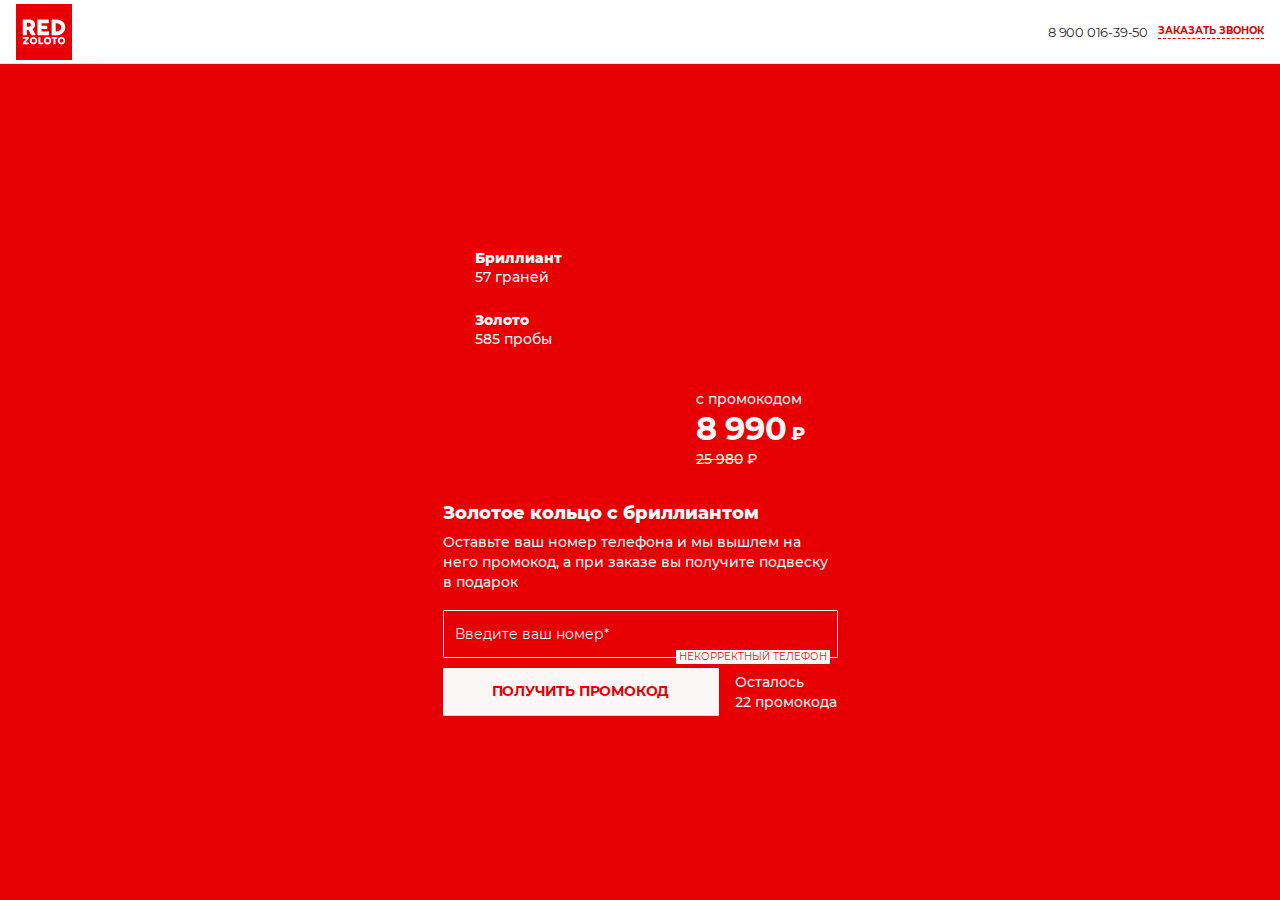
==== index.html @ a514e159 "project init" ====
<!DOCTYPE html>
<html lang="ru">

<head>
    <meta charset="utf-8">
    <meta name="viewport" content="width=device-width, initial-scale=1">
    <meta name="csrf-token" content="Ora6ft2cL2SmZJywSyczsuvonUngBzGaqV7rtI1G">
    <title>Index</title>

    <link rel="icon" href="images/favic.ico"/>

    <link href="css/reset.css" rel="stylesheet">
    <link href="css/fonts.css" rel="stylesheet">
    <link href="css/styles.css" rel="stylesheet">

</head>

<body>
<div class="wrapper">
    <div class="header">
        <div class="header__left">
            <a href="#" class="main-logo">
                <img src="./images/main-logo.svg" alt="main-logo">
            </a>
        </div>
        <div class="app-call">
            <a href="#" class="app-call__number">
                8 900 016-39-50
            </a>
            <span class="app-call__book js-feedback-toggle">Заказать звонок</span>
        </div>
    </div>
    <div class="content">
        <div class="container">
            <div class="product-block">
                <div class="product-block__text">
                    <h2>Бриллиант</h2>
                    <p>57 граней</p>
                </div>
                <div class="product-block__text">
                    <h2>Золото</h2>
                    <p>585 пробы</p>
                </div>
                <div class="product-block__text">
                    <p> c промокодом</p>
                    <h1>8 990<span>₽</span></h1>
                    <p><span class="p-line-through">25 980</span> ₽</p>
                </div>
            </div>

            <div>
                <h1 class="content__title">Золотое кольцо с бриллиантом</h1>
                <p>
                    Оставьте ваш номер телефона и мы вышлем на него промокод, а при заказе вы получите подвеску в подарок
                </p>
            </div>

            <form class="form js-zayavka">
                <div class="form__input-field">
                    <input type="tel" name="phone" class="input phone-mask"
                           placeholder="Введите ваш номер*">
                    <span class="input-text">Введите ваш номер*</span>
                    <div class="error_wrapper"><span class="error_alert">некорректный телефон</span></div>
                </div>

                <div class="form__bottom">
                    <button class="form__btn">
                        Получить промокод
                    </button>
                    <p>
                        Осталось<br>
                        22 промокода
                    </p>
                </div>
            </form>
        </div>
    </div>
</div>

<div class="modal-view">
    <div class="container">
        <h1>Заказать звонок</h1>

        <div class="modal-view-close js-feedback-toggle">
            <svg xmlns="http://www.w3.org/2000/svg" width="16" height="16" viewBox="0 0 18 18">
                <path fill="none" stroke="#d9d7d7" stroke-linecap="round" stroke-linejoin="round"
                      stroke-miterlimit="20" stroke-width="1.5" d="M1 1l16 16"></path>
                <path fill="none" stroke="#d9d7d7" stroke-linecap="round" stroke-linejoin="round"
                      stroke-miterlimit="20" stroke-width="1.5" d="M17 1L1 17"></path>
            </svg>
        </div>

        <form class="form modal-view__form js-zayavka">
            <div class="form__input-field">
                <input type="tel" name="phone" class="input phone-mask"
                       placeholder="Ваш телефон*">
                <span class="input-text">Ваш телефон*</span>
                <div class="error_wrapper"><span class="error_alert">некорректный телефон</span></div>
            </div>

            <button class="form__btn">
                Отправить заявку
            </button>

            <a href="javascript:void(0)" class="form__btn-close js-feedback-toggle">
                Закрыть
            </a>
        </form>
    </div>
</div>

<script src="js/jquery-3.3.1.min.js"></script>
<script src="js/jquery.mask.min.js"></script>
<script src="js/app.js?v=1.0"></script>
</body>
</html>
---- css/fonts.css ----
@font-face {
    font-family: 'Montserrat';
    font-weight: 400;
    src: url(../fonts/montserrat/Montserrat-Regular.woff) format("woff");
}

@font-face {
    font-family: 'Montserrat';
    font-weight: 500;
    src: url(../fonts/montserrat/Montserrat-Medium.woff) format("woff");
}

@font-face {
    font-family: 'Montserrat';
    font-weight: 600;
    src: url(../fonts/montserrat/Montserrat-SemiBold.woff) format("woff");
}

@font-face {
    font-family: 'Montserrat';
    font-weight: 700;
    src: url(../fonts/montserrat/Montserrat-Bold.woff) format("woff");
}

@font-face {
    font-family: 'Montserrat';
    font-weight: 900;
    src: url(../fonts/montserrat/Montserrat-ExtraBold.woff) format("woff");
}
---- css/styles.css ----
:root {
    --main-color: #e60003;
    --soft-white: #fff;
    --semi-white: #fcf7f7;
}

html, body {
    height: 100%;
}

body {
    font-family: 'Montserrat', sans-serif;
    line-height: 1.5;
}

p {
    font-size: 14px;
    line-height: 20px;
    font-weight: 500;
}

.container {
    min-width: 290px;
    width: 100%;
    max-width: 425px;
    margin: 0 auto;
    padding-left: 15px;
    padding-right: 15px;
}

.wrapper {
    min-height: 100%;
    display: flex;
    flex-direction: column;
    position: relative;
}

.content {
    display: flex;
    align-items: center;
    flex-grow: 1;
    background-color: var(--main-color);
    margin: auto;
    position: relative;
    width: 100%;
    padding-top: 24px;
    padding-bottom: 24px;
    color: var(--semi-white);
}

.content__title {
    color: var(--soft-white);
    font-size: 16px;
    font-weight: 900;
    line-height: 22px;
    margin-bottom: 8px;
}

@media (min-width: 359px) {
    .content h1 {
        font-size: 18px;
    }
}

/* header */
.header {
    flex-shrink: 0;
    display: flex;
    justify-content: space-between;
    align-items: center;
    height: 64px;
    min-width: 319px;
    padding-left: 16px;
    padding-right: 16px;
    border-bottom: 1px solid #e2e8f0;
}

.header__left {
    display: inline-flex;
    align-items: center;
}

/* footer */

.footer {
    flex-shrink: 0;
    color: #d7dbda;
    letter-spacing: -0.1px;
    font-size: 7px;
    line-height: 10px;
    margin: 10px 0;
}

.footer a {
    margin-top: 10px;
    color: inherit;
    text-decoration: underline;
}

.app-call {
    display: flex;
    flex-direction: column;
    justify-content: center;
    font-size: 12px;
}

@media (min-width: 768px) {
    .app-call {
        flex-direction: row;
        align-items: center;
    }
}

.app-call__book {
    color: var(--main-color);
    font-size: 10px;
    line-height: 14px;
    font-weight: 700;
    border-bottom: 1px dashed var(--main-color);
    cursor: pointer;
    text-transform: uppercase;
    position: relative;
}

.app-call__book:hover {
    opacity: .8;
}

.app-call__number {
    font-size: 13px;
    line-height: 16px;
    font-weight: 400;
    letter-spacing: -0.2px;
    color: #2a2928;
    margin-bottom: 2px;
}

@media (min-width: 768px) {
    .app-call__number {
        margin-right: 10px;
        margin-bottom: 0;
    }
}

/* product-block */
.product-block {
    min-height: 273px;
    background: url("../images/Ring_Diamond.png") no-repeat;
    position: relative;
    max-width: 330px;
    margin: 0 auto;
    background-size: 310px;
    background-position-x: 4px;
}

@media (min-width: 359px) {
    .product-block {
        min-height: 253px;
        background-size: 319px;
        background-position-x: 0;
    }
}

.product-block__text .p-line-through {
    text-decoration: line-through;
}

.product-block__text h1 {
    font-size: 32px;
    font-weight: 700;
    letter-spacing: -0.3px;
    line-height: 40px;
}

.product-block__text h1 span {
    font-size: 18px;
    font-weight: 900;
    line-height: 22px;
    margin-left: 5px;
}

.product-block__text h2 {
    font-size: 14px;
    font-weight: 900;
    line-height: 18px;
}

.product-block__text:first-child {
    margin-bottom: 24px;
}

.product-block__text:nth-child(3) {
    position: absolute;
    right: 0;
    bottom: 20px;
}

@media (min-width: 359px) {
    .product-block__text:nth-child(3) {
        bottom: 33px;
    }
}

/* form block */

.form {
    width: 100%;
    margin-top: 18px;
}

.form__bottom {
    display: flex;
    margin-top: 10px;
    align-items: center;
}

.form__bottom .form__btn {
    width: calc(100% - 119px);
    margin-right: 16px;
}

.form__btn {
    height: 48px;
    border: none;
    width: 100%;
    font-size: 12px;
    text-transform: uppercase;
    font-weight: 700;
    letter-spacing: -0.2px;
    background-color: var(--semi-white);
    color: var(--main-color);
    box-shadow: inset 0 -1px 0 rgba(230, 0, 3, 0.16);
    border-radius: 1px;
    position: relative;
    overflow: hidden;
    will-change: background-color, box-shadow;
    transition: background-color 200ms ease-in-out,
                box-shadow 200ms ease-in-out;
}

@media (min-width: 359px) {
    .form__btn {
        font-size: 14px;
    }
}


.form__btn:hover {
    cursor: pointer;
    box-shadow: 0 8px 8px rgba(42, 40, 40, 0.16), 0 0 8px rgba(42, 40, 40, 0.08);
}

.form__btn:hover:after {
    left: 120%;
}

.form__btn:active {
    border: 2px solid var(--main-color);
    outline: 1px solid var(--soft-white) !important;
    box-shadow: none;
}

.form__btn:after {
    background: #fff;
    content: "";
    height: 9.6875rem;
    left: -4.6875rem;
    opacity: 0.7;
    position: absolute;
    top: -50px;
    transform: rotate(
            35deg
    );
    transition: all 0.6s cubic-bezier(0.19, 1, 0.22, 1);
    width: 3.125rem;
    z-index: 1;
    animation-delay: 0.01s;
    animation-timing-function: ease-in-out;
    animation-name: radiance;
    animation-duration: 2s;
    animation-iteration-count: infinite;
}

.form__btn-close {
    display: inline-block;
    color: #736d6d;
    font-size: 16px;
    letter-spacing: -0.3px;
    line-height: 24px;
    text-decoration: underline;
    margin-top: 24px;
    cursor: pointer;
}

.form__input-field {
    position: relative;
}

.input {
    color: #fff;
    width: 100%;
    height: 48px;
    padding-left: 12px;
    padding-right: 12px;
    border-radius: 1px;
    border: 1px solid var(--semi-white);
    font-size: 14px;
    font-weight: 400;
    line-height: 24px;
    background-color: transparent;
}

.input::placeholder {
    opacity: 0;
}

.input:hover {
    border-color: #f2f3f3;
}

.input:disabled {
    border-color: rgba(242, 243, 243, .5);
}

.input:disabled + .input-text {
    color: rgba(242, 243, 243, .5);
}

.input:not(:placeholder-shown), .input:focus {
    padding-top: 14px;
}

.input:not(:placeholder-shown) + .input-text,
.input:focus + .input-text {
    font-size: 12px;
    line-height: 12px;
    top: 6px;
}

.input-text {
    position: absolute;
    top: 12px;
    left: 12px;
    pointer-events: none;
    font-size: 14px;
    line-height: 24px;
    color: var(--semi-white);
    transition: all 200ms ease-in-out;
}

/*
.input-error .input, .input-error .input:hover {
    background-color: var(--soft-white);
}

.input-error .input {
    color: #2a2928;
}

.input-error .input-text {
    color: #dc1414;
}
*/



.modal-view {
    display: none;
    padding: .9rem;
    width: 100%;
    position: fixed;
    top: 0;
    bottom: 0;
    left: 0;
    right: 0;
    background: #fff;
    z-index: 10;
}

.modal-view .container {
    padding: 0;
}

.modal-view.modal-view--open {
    display: flex;
    flex-direction: column;
    justify-content: center;
}

.modal-view .modal-view-form {
    display: flex;
    flex-direction: column;
    align-items: center;
    justify-content: center;
}

.modal-view .modal-view-close {
    position: absolute;
    cursor: pointer;
}

.modal-view h1 {
    color: #282a29;
    font-size: 28px;
    font-weight: 700;
    line-height: 38px;
    letter-spacing: -0.3px;
}

@media (min-width: 359px) {
    .modal-view h1 {
        font-size: 32px;
        line-height: 40px;
    }
}

.modal-view .modal-view-close {
    top: 10px;
    right: 10px;
}

.modal-view__form {
    margin-top: 31px;
}

.modal-view__form .input {
    color: #282a29;
    font-size: 18px;
    border-color: #dbd7d7;
    height: 56px;
}

.modal-view__form .input-text {
    font-size: 18px;
    color: #a7a0a0;
    top: 16px;
}

.modal-view__form .input:not(:placeholder-shown), .modal-view__form .input:focus {
    padding-top: 16px;
}

.modal-view__form .input:not(:placeholder-shown) + .input-text,
.modal-view__form .input:focus + .input-text {
    top: 8px;
}

.modal-view__form .form__btn {
    height: 56px;
    margin-top: 16px;
    background-color: var(--main-color);
    color: #f8f6f6;
    box-shadow: 0 8px 8px rgba(230, 0, 3, 0.16), 0 0 8px rgba(230, 0, 3, 0.08);
}

.modal-view__form .form__btn:after {
    opacity: .2;
}

.modal-view__form .form__btn:active {
    border: 1px solid var(--soft-white);
    outline: 2px solid rgba(230, 0, 3, 0.32) !important;
    box-shadow: none;
}

.modal-view__form .error_alert {
    border: 1px solid red;
    bottom: -.5rem;
}

/* success block */

.success-block {
    margin: 200px auto;
    color: #282a29;
    padding-left: 68px;
}

.success-block p {
    font-size: 12px;
    font-weight: 400;
    letter-spacing: 6px;
    line-height: 16px;
    text-transform: uppercase;
    margin-bottom: 8px;
}

.success-block h1 {
    font-size: 32px;
    font-weight: 700;
    letter-spacing: -0.8px;
    line-height: 40px;
}

/* error block */
.error_wrapper {
    position: relative;
    width: 100%;
    max-width: 25.875rem;
}

.error_alert {
    font-size: 10px;
    text-transform: uppercase;
    color: red;
    position: absolute;
    z-index: 10;
    background-color: #fff;
    right: .5rem;
    bottom: -.4rem;
    padding: 3px;
    line-height: 8px;
    border-radius: 1px;
}

@media (min-width: 768px) {
    .success-block {
        padding-left: 15px;
    }

    .success-block.container {
        max-width: 768px;
    }

    .success-block h1 {
        font-size: 48px;
        font-weight: 700;
        letter-spacing: -0.8px;
        line-height: 56px;
    }
}

@keyframes radiance {
    0% {
        left: -30px;
        margin-left: 0;
    }

    30% {
        left: 110%;
        margin-left: 80px;
    }

    100% {
        left: 110%;
        margin-left: 80px;
    }
}
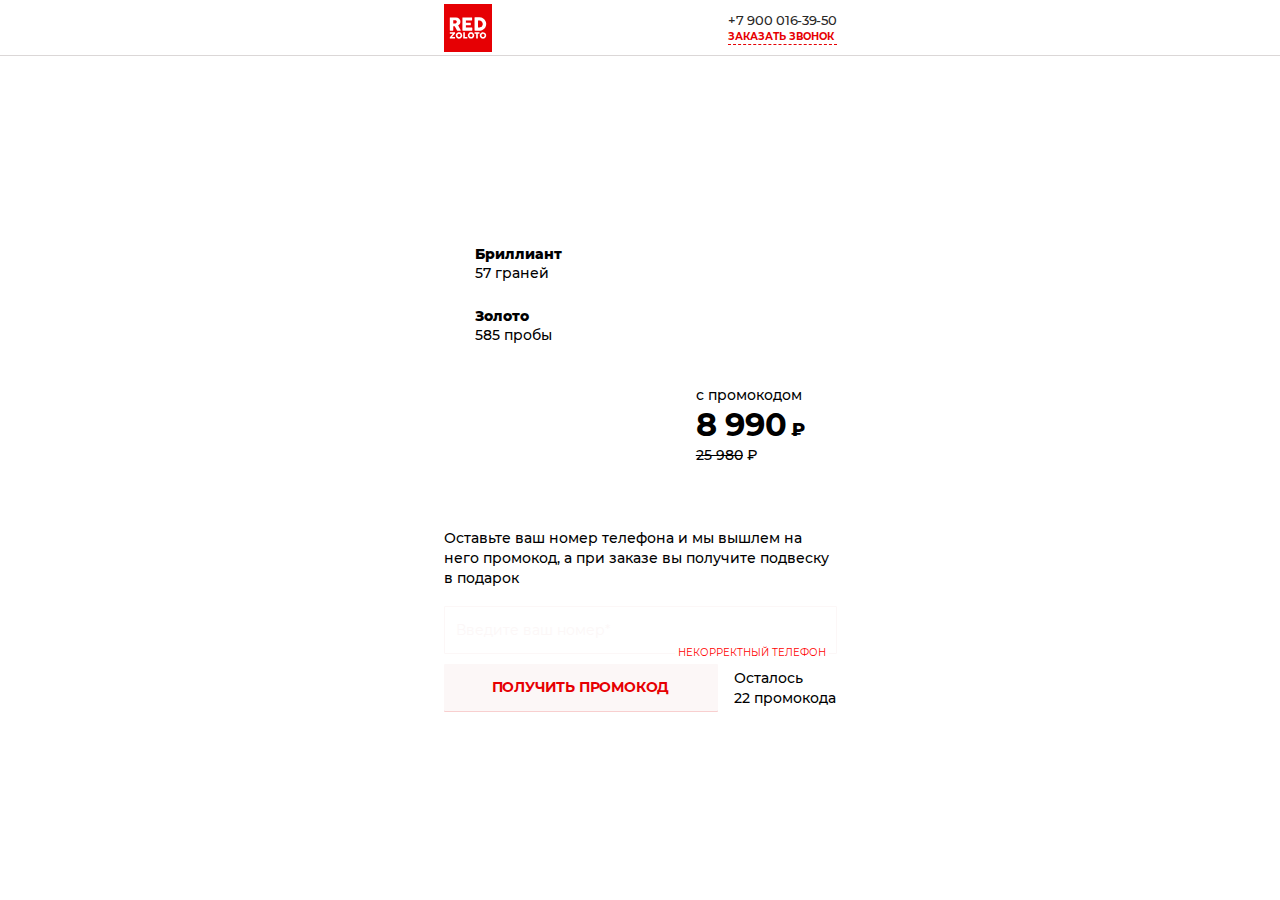
==== commit acb14652: "header style fix" ====
--- a/index.html
+++ b/index.html
@@ -18,16 +18,18 @@
 <body>
 <div class="wrapper">
     <div class="header">
-        <div class="header__left">
-            <a href="#" class="main-logo">
-                <img src="./images/main-logo.svg" alt="main-logo">
-            </a>
-        </div>
-        <div class="app-call">
-            <a href="#" class="app-call__number">
-                8 900 016-39-50
-            </a>
-            <span class="app-call__book js-feedback-toggle">Заказать звонок</span>
+        <div class="header__items container">
+            <div class="header__left">
+                <a href="#" class="main-logo">
+                    <img src="./images/main-logo.svg" alt="main-logo">
+                </a>
+            </div>
+            <div class="app-call">
+                <a href="#" class="app-call__number">
+                    +7 900 016-39-50
+                </a>
+                <span class="app-call__book js-feedback-toggle">Заказать звонок</span>
+            </div>
         </div>
     </div>
     <div class="content">
--- a/css/styles.css
+++ b/css/styles.css
@@ -24,8 +24,8 @@
     width: 100%;
     max-width: 425px;
     margin: 0 auto;
-    padding-left: 15px;
-    padding-right: 15px;
+    padding-left: 16px;
+    padding-right: 16px;
 }
 
 .wrapper {
@@ -39,13 +39,11 @@
     display: flex;
     align-items: center;
     flex-grow: 1;
-    background-color: var(--main-color);
     margin: auto;
     position: relative;
     width: 100%;
     padding-top: 24px;
     padding-bottom: 24px;
-    color: var(--semi-white);
 }
 
 .content__title {
@@ -65,14 +63,16 @@
 /* header */
 .header {
     flex-shrink: 0;
+    height: 56px;
+    border-bottom: 1px solid #dbd7d7;
+}
+
+.header__items {
     display: flex;
     justify-content: space-between;
     align-items: center;
-    height: 64px;
-    min-width: 319px;
-    padding-left: 16px;
-    padding-right: 16px;
-    border-bottom: 1px solid #e2e8f0;
+    padding-top: 4px;
+    padding-bottom: 4px;
 }
 
 .header__left {
@@ -102,13 +102,6 @@
     flex-direction: column;
     justify-content: center;
     font-size: 12px;
-}
-
-@media (min-width: 768px) {
-    .app-call {
-        flex-direction: row;
-        align-items: center;
-    }
 }
 
 .app-call__book {
@@ -129,17 +122,10 @@
 .app-call__number {
     font-size: 13px;
     line-height: 16px;
-    font-weight: 400;
-    letter-spacing: -0.2px;
+    font-weight: 500;
+    letter-spacing: -0.3px;
     color: #2a2928;
     margin-bottom: 2px;
-}
-
-@media (min-width: 768px) {
-    .app-call__number {
-        margin-right: 10px;
-        margin-bottom: 0;
-    }
 }
 
 /* product-block */
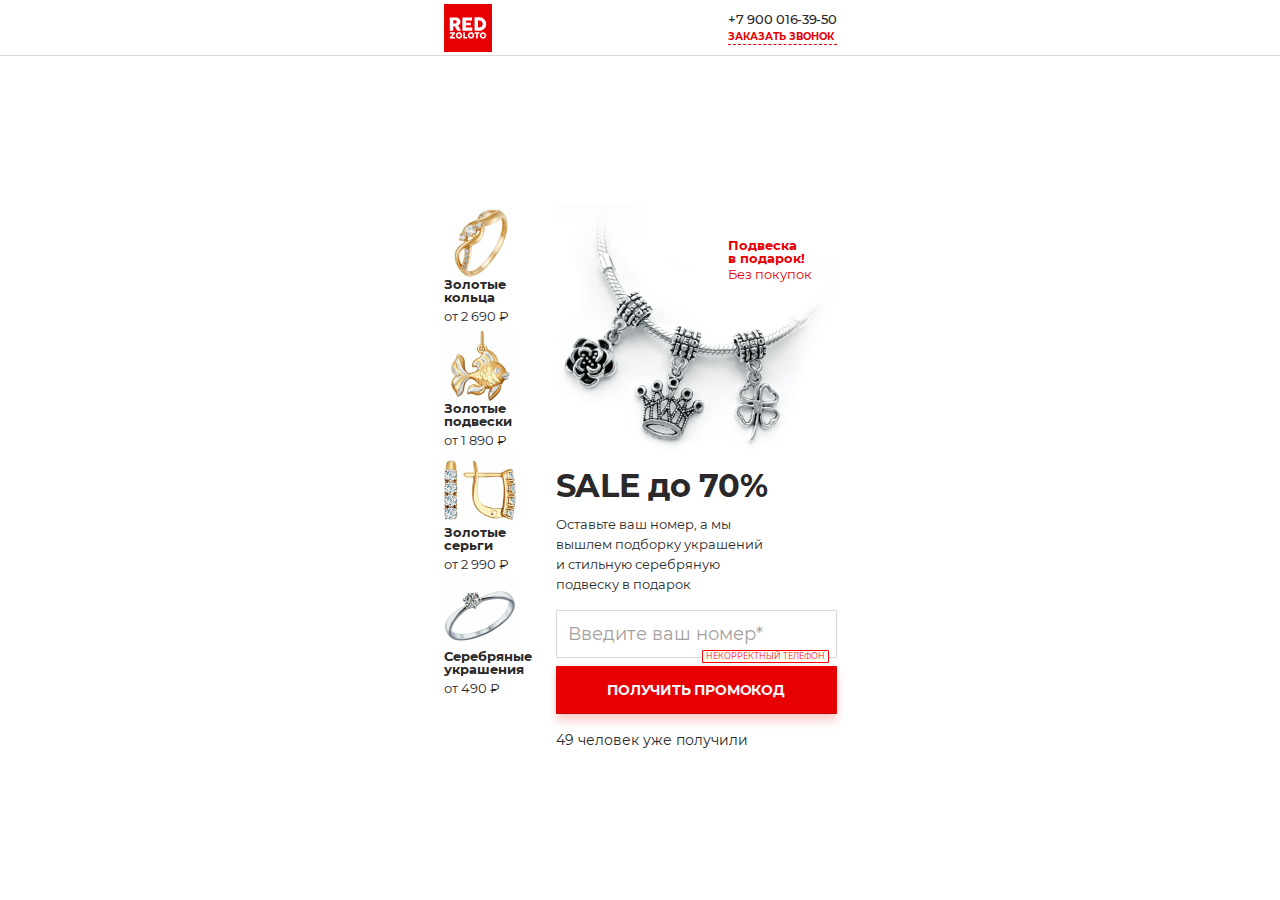
==== commit 99996c26: "main-content strcuture and style fix" ====
--- a/index.html
+++ b/index.html
@@ -20,7 +20,7 @@
     <div class="header">
         <div class="header__items container">
             <div class="header__left">
-                <a href="#" class="main-logo">
+                <a href="https://redzoloto.ru/" class="main-logo">
                     <img src="./images/main-logo.svg" alt="main-logo">
                 </a>
             </div>
@@ -33,48 +33,70 @@
         </div>
     </div>
     <div class="content">
-        <div class="container">
-            <div class="product-block">
-                <div class="product-block__text">
-                    <h2>Бриллиант</h2>
-                    <p>57 граней</p>
-                </div>
-                <div class="product-block__text">
-                    <h2>Золото</h2>
-                    <p>585 пробы</p>
-                </div>
-                <div class="product-block__text">
-                    <p> c промокодом</p>
-                    <h1>8 990<span>₽</span></h1>
-                    <p><span class="p-line-through">25 980</span> ₽</p>
-                </div>
+        <div class="container content__items">
+            <div class="content__left">
+                <ul class="products-catalog">
+                    <li class="products-catalog__item">
+                        <a href="#">
+                            <img class="products-catalog__img" src="./images/catalog-img1.png" alt="catalog-item-image">
+                            <h2 class="products-catalog__title">Золотые кольца</h2>
+                            <span class="products-catalog__price">от 2 690 ₽</span>
+                        </a>
+                    </li>
+                    <li class="products-catalog__item">
+                        <a href="#">
+                            <img class="products-catalog__img" src="./images/catalog-img2.png" alt="catalog-item-image">
+                            <h2 class="products-catalog__title">Золотые подвески</h2>
+                            <span class="products-catalog__price">от 1 890 ₽</span>
+                        </a>
+                    </li>
+                    <li class="products-catalog__item">
+                        <a href="#">
+                            <img class="products-catalog__img" src="./images/catalog-img3.png" alt="catalog-item-image">
+                            <h2 class="products-catalog__title">Золотые серьги</h2>
+                            <span class="products-catalog__price">от 2 990 ₽</span>
+                        </a>
+                    </li>
+                    <li class="products-catalog__item">
+                        <a href="#">
+                            <img class="products-catalog__img" src="./images/catalog-img4.png" alt="catalog-item-image">
+                            <h2 class="products-catalog__title">Серебряные украшения</h2>
+                            <span class="products-catalog__price">от 490 ₽</span>
+                        </a>
+                    </li>
+                </ul>
             </div>
 
-            <div>
-                <h1 class="content__title">Золотое кольцо с бриллиантом</h1>
-                <p>
-                    Оставьте ваш номер телефона и мы вышлем на него промокод, а при заказе вы получите подвеску в подарок
-                </p>
-            </div>
-
-            <form class="form js-zayavka">
-                <div class="form__input-field">
-                    <input type="tel" name="phone" class="input phone-mask"
-                           placeholder="Введите ваш номер*">
-                    <span class="input-text">Введите ваш номер*</span>
-                    <div class="error_wrapper"><span class="error_alert">некорректный телефон</span></div>
+            <div class="content__right">
+                <div class="product-block">
+                    <img class="product-block__img" src="./images/catalog-img5.png" alt="product-image">
+                    <h2 class="product-block__subtitle">
+                        Подвеска<br> в подарок! <span>Без покупок</span>
+                    </h2>
+                    <h1 class="product-block__title">SALE до 70%</h1>
+                    <p>
+                        Оставьте ваш номер, а мы<br>     вышлем подборку украшений<br>   и стильную серебряную<br>   подвеску в подарок
+                    </p>
                 </div>
 
-                <div class="form__bottom">
-                    <button class="form__btn">
-                        Получить промокод
-                    </button>
-                    <p>
-                        Осталось<br>
-                        22 промокода
-                    </p>
-                </div>
-            </form>
+                <form class="form js-zayavka">
+                    <div class="form__input-field">
+                        <input type="tel" name="phone" class="input phone-mask"
+                               placeholder="Введите ваш номер*">
+                        <span class="input-text">Введите ваш номер*</span>
+                        <div class="error_wrapper"><span class="error_alert">некорректный телефон</span></div>
+                    </div>
+
+                    <div class="form__bottom">
+                        <button class="form__btn">
+                            Получить промокод
+                        </button>
+                        <p>
+                            49 человек уже получили
+                        </p>
+                    </div>
+                </form>
+            </div>
         </div>
     </div>
 </div>
--- a/css/styles.css
+++ b/css/styles.css
@@ -1,7 +1,7 @@
 :root {
     --main-color: #e60003;
     --soft-white: #fff;
-    --semi-white: #fcf7f7;
+    --semi-white: #f8f6f6;
 }
 
 html, body {
@@ -36,33 +36,35 @@
 }
 
 .content {
+    margin: auto;
+    position: relative;
+    width: 100%;
+    padding-top: 8px;
+    padding-bottom: 8px;
+}
+
+.content__items {
     display: flex;
-    align-items: center;
-    flex-grow: 1;
-    margin: auto;
-    position: relative;
-    width: 100%;
-    padding-top: 24px;
-    padding-bottom: 24px;
-}
-
-.content__title {
-    color: var(--soft-white);
-    font-size: 16px;
-    font-weight: 900;
-    line-height: 22px;
-    margin-bottom: 8px;
-}
-
-@media (min-width: 359px) {
-    .content h1 {
-        font-size: 18px;
+    justify-content: space-between;
+    color: #2a2828;
+}
+
+.content__left {
+    max-width: 94px;
+}
+
+.content__right {
+    max-width: 188px;
+}
+
+@media (min-width: 359px) {
+    .content__right {
+        max-width: calc(100% - 112px);
     }
 }
 
 /* header */
 .header {
-    flex-shrink: 0;
     height: 56px;
     border-bottom: 1px solid #dbd7d7;
 }
@@ -78,6 +80,36 @@
 .header__left {
     display: inline-flex;
     align-items: center;
+}
+
+/* products-catalog */
+
+.products-catalog__item:not(:last-child) {
+    margin-bottom: 2px;
+}
+
+.products-catalog__img {
+    width: 62px;
+}
+
+@media (min-width: 359px) {
+    .products-catalog__img {
+        width: 72px;
+    }
+}
+
+.products-catalog__title {
+    color: #2a2828;
+    font-size: 13px;
+    font-weight: 700;
+    line-height: 13px;
+}
+
+.products-catalog__price {
+    color: #2a2828;
+    font-size: 13px;
+    font-weight: 400;
+    line-height: 13px;
 }
 
 /* footer */
@@ -125,65 +157,73 @@
     font-weight: 500;
     letter-spacing: -0.3px;
     color: #2a2928;
-    margin-bottom: 2px;
+    margin-bottom: 3px;
 }
 
 /* product-block */
 .product-block {
-    min-height: 273px;
-    background: url("../images/Ring_Diamond.png") no-repeat;
-    position: relative;
-    max-width: 330px;
-    margin: 0 auto;
-    background-size: 310px;
-    background-position-x: 4px;
-}
-
-@media (min-width: 359px) {
-    .product-block {
-        min-height: 253px;
-        background-size: 319px;
-        background-position-x: 0;
-    }
-}
-
-.product-block__text .p-line-through {
-    text-decoration: line-through;
-}
-
-.product-block__text h1 {
-    font-size: 32px;
-    font-weight: 700;
+    position: relative;
+}
+
+.product-block p {
+    font-size: 11px;
+    font-weight: 400;
+    font-style: normal;
+    letter-spacing: normal;
+    line-height: 18px;
+}
+
+@media (min-width: 359px) {
+    .product-block p {
+        font-size: 13px;
+        line-height: 20px;
+    }
+}
+
+.product-block__img {
+    max-width: 100%;
+    margin-bottom: 11px;
+}
+
+.product-block__subtitle {
+    color: #e60003;
+    font-size: 12px;
+    font-weight: 700;
+    line-height: 13px;
+    position: absolute;
+    top: 26px;
+    right: 25px;
+}
+
+@media (min-width: 359px) {
+    .product-block__subtitle {
+        font-size: 13px;
+        top: 33px;
+    }
+}
+
+.product-block__subtitle span {
+    font-weight: 400;
+    font-size: inherit;
+    line-height: inherit;
+    color: inherit;
+    display: block;
+    margin-top: 3px;
+}
+
+.product-block__title {
+    font-size: 28px;
+    font-weight: 700;
+    font-style: normal;
     letter-spacing: -0.3px;
-    line-height: 40px;
-}
-
-.product-block__text h1 span {
-    font-size: 18px;
-    font-weight: 900;
-    line-height: 22px;
-    margin-left: 5px;
-}
-
-.product-block__text h2 {
-    font-size: 14px;
-    font-weight: 900;
-    line-height: 18px;
-}
-
-.product-block__text:first-child {
-    margin-bottom: 24px;
-}
-
-.product-block__text:nth-child(3) {
-    position: absolute;
-    right: 0;
-    bottom: 20px;
-}
-
-@media (min-width: 359px) {
-    .product-block__text:nth-child(3) {
-        bottom: 33px;
+    line-height: 36px;
+    margin-bottom: 8px;
+}
+
+@media (min-width: 359px) {
+    .product-block__title {
+        font-size: 32px;
+        line-height: 40px;
     }
 }
 
@@ -191,18 +231,16 @@
 
 .form {
     width: 100%;
-    margin-top: 18px;
+    margin-top: 16px;
 }
 
 .form__bottom {
-    display: flex;
-    margin-top: 10px;
-    align-items: center;
-}
-
-.form__bottom .form__btn {
-    width: calc(100% - 119px);
-    margin-right: 16px;
+    margin-top: 8px;
+}
+
+.form__bottom p {
+    margin-top: 16px;
+    font-weight: 400;
 }
 
 .form__btn {
@@ -213,15 +251,15 @@
     text-transform: uppercase;
     font-weight: 700;
     letter-spacing: -0.2px;
-    background-color: var(--semi-white);
-    color: var(--main-color);
-    box-shadow: inset 0 -1px 0 rgba(230, 0, 3, 0.16);
+    background-color: var(--main-color);
+    color: var(--semi-white);
     border-radius: 1px;
     position: relative;
     overflow: hidden;
     will-change: background-color, box-shadow;
     transition: background-color 200ms ease-in-out,
-                box-shadow 200ms ease-in-out;
+    box-shadow 200ms ease-in-out;
+    box-shadow: inset 0 -1px 0 rgba(0, 0, 0, 0.16), 0 8px 8px rgba(230, 0, 3, 0.16), 0 0 8px rgba(230, 0, 3, 0.08);
 }
 
 @media (min-width: 359px) {
@@ -283,13 +321,13 @@
 }
 
 .input {
-    color: #fff;
+    color: #282a29;
     width: 100%;
     height: 48px;
     padding-left: 12px;
     padding-right: 12px;
     border-radius: 1px;
-    border: 1px solid var(--semi-white);
+    border: 1px solid #dbd7d7;
     font-size: 14px;
     font-weight: 400;
     line-height: 24px;
@@ -330,8 +368,14 @@
     pointer-events: none;
     font-size: 14px;
     line-height: 24px;
-    color: var(--semi-white);
+    color: #a7a0a0;
     transition: all 200ms ease-in-out;
+}
+
+@media (min-width: 359px) {
+    .input-text {
+        font-size: 18px;
+    }
 }
 
 /*
@@ -347,7 +391,6 @@
     color: #dc1414;
 }
 */
-
 
 
 .modal-view {
@@ -410,7 +453,6 @@
 }
 
 .modal-view__form .input {
-    color: #282a29;
     font-size: 18px;
     border-color: #dbd7d7;
     height: 56px;
@@ -434,9 +476,6 @@
 .modal-view__form .form__btn {
     height: 56px;
     margin-top: 16px;
-    background-color: var(--main-color);
-    color: #f8f6f6;
-    box-shadow: 0 8px 8px rgba(230, 0, 3, 0.16), 0 0 8px rgba(230, 0, 3, 0.08);
 }
 
 .modal-view__form .form__btn:after {
@@ -450,7 +489,6 @@
 }
 
 .modal-view__form .error_alert {
-    border: 1px solid red;
     bottom: -.5rem;
 }
 
@@ -486,17 +524,18 @@
 }
 
 .error_alert {
-    font-size: 10px;
+    font-size: 8px;
     text-transform: uppercase;
     color: red;
     position: absolute;
     z-index: 10;
     background-color: #fff;
     right: .5rem;
-    bottom: -.4rem;
+    bottom: -.3rem;
     padding: 3px;
-    line-height: 8px;
+    line-height: 5px;
     border-radius: 1px;
+    border: 1px solid red;
 }
 
 @media (min-width: 768px) {
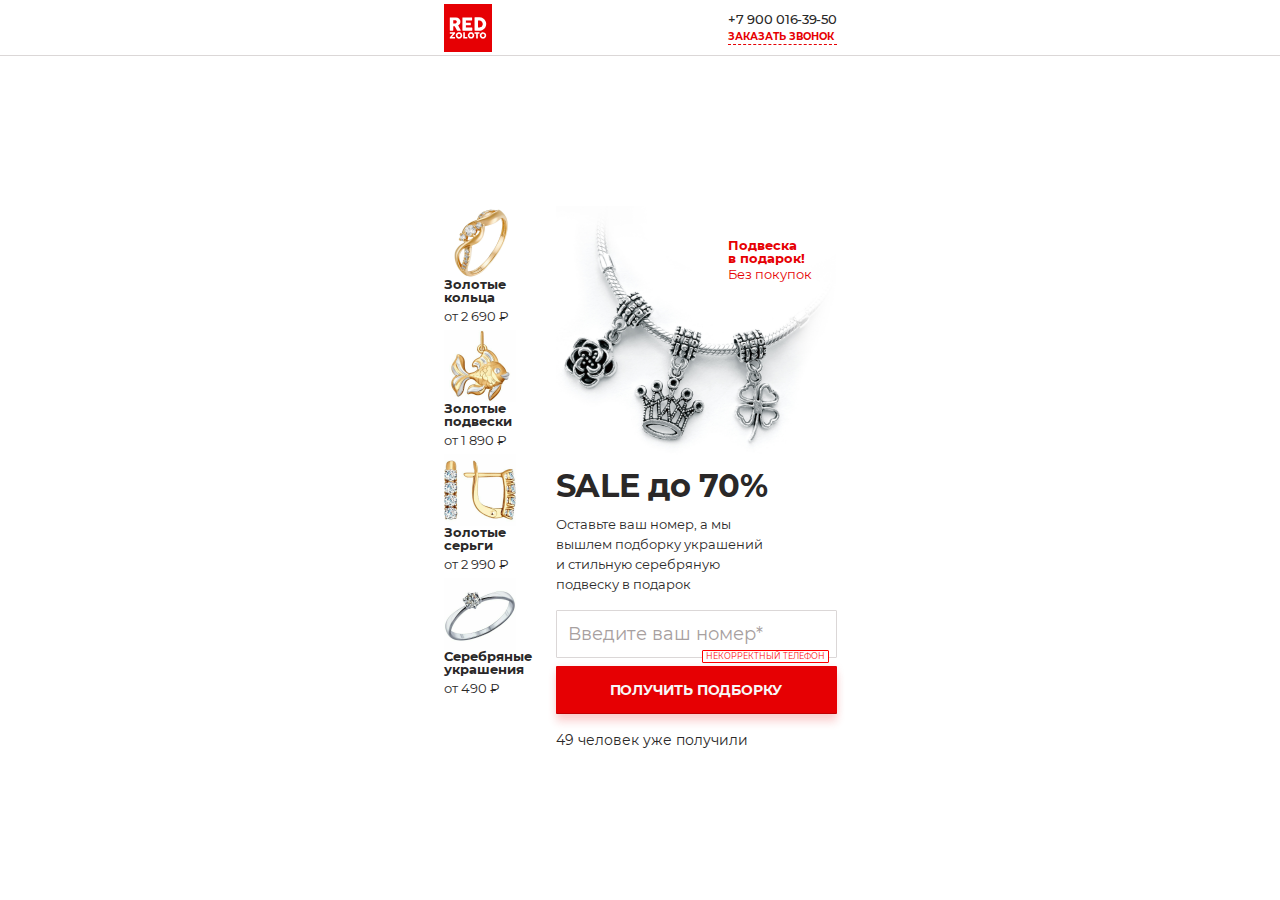
==== commit 71b31a09: "button text fix" ====
--- a/index.html
+++ b/index.html
@@ -89,7 +89,7 @@
 
                     <div class="form__bottom">
                         <button class="form__btn">
-                            Получить промокод
+                            Получить подборку
                         </button>
                         <p>
                             49 человек уже получили
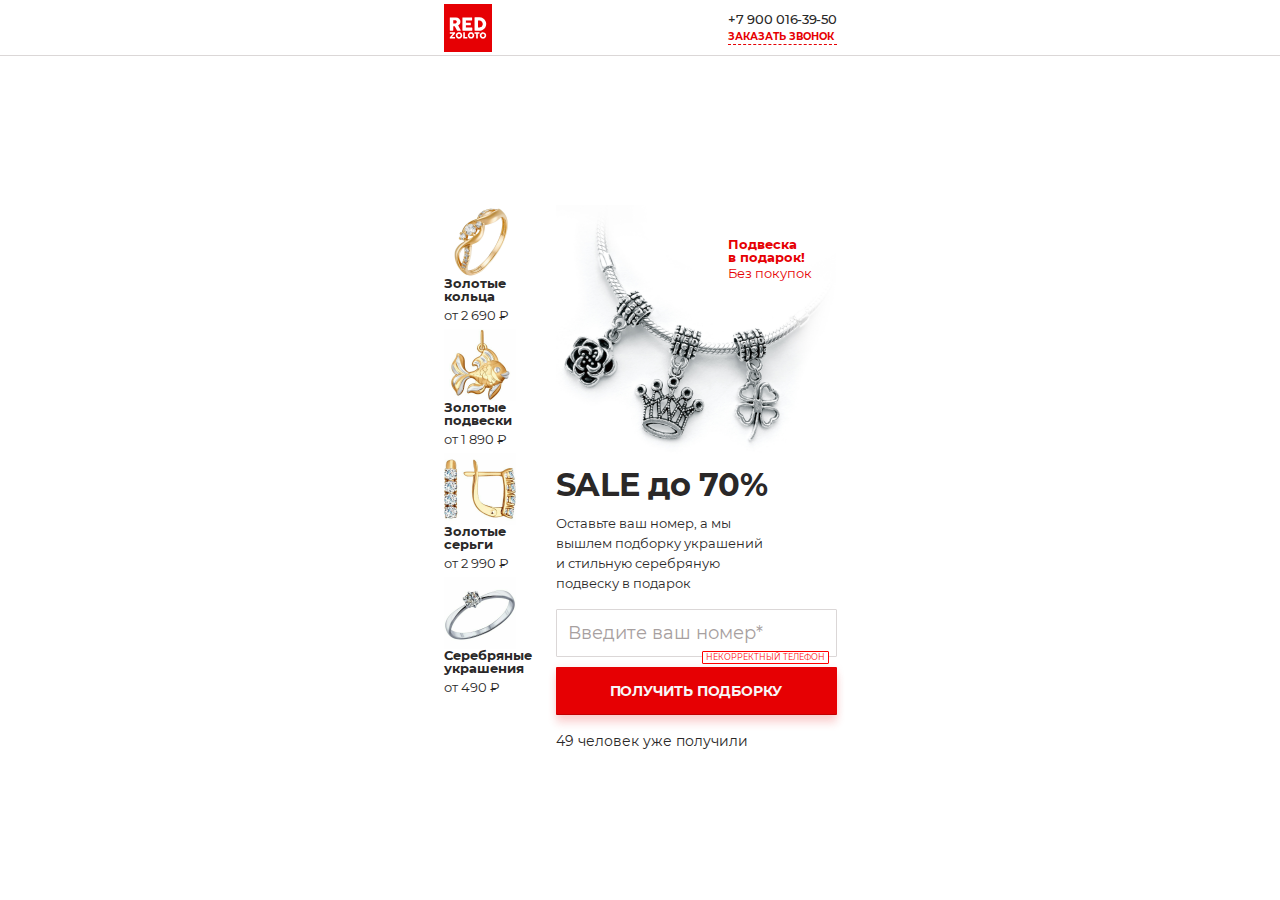
==== commit 376e0d5c: "added favicon icon, some style fixes" ====
--- a/index.html
+++ b/index.html
@@ -7,7 +7,7 @@
     <meta name="csrf-token" content="Ora6ft2cL2SmZJywSyczsuvonUngBzGaqV7rtI1G">
     <title>Index</title>
 
-    <link rel="icon" href="images/favic.ico"/>
+    <link rel="shortcut icon" href="https://redzoloto-rings.vskidke.ru/favicon.ico" type="image/x-icon">
 
     <link href="css/reset.css" rel="stylesheet">
     <link href="css/fonts.css" rel="stylesheet">
--- a/css/styles.css
+++ b/css/styles.css
@@ -84,6 +84,10 @@
 
 /* products-catalog */
 
+.products-catalog a {
+    color: #2a2828;
+}
+
 .products-catalog__item:not(:last-child) {
     margin-bottom: 2px;
 }
@@ -99,14 +103,14 @@
 }
 
 .products-catalog__title {
-    color: #2a2828;
+    color: inherit;
     font-size: 13px;
     font-weight: 700;
     line-height: 13px;
 }
 
 .products-catalog__price {
-    color: #2a2828;
+    color: inherit;
     font-size: 13px;
     font-weight: 400;
     line-height: 13px;
@@ -235,7 +239,7 @@
 }
 
 .form__bottom {
-    margin-top: 8px;
+    margin-top: 10px;
 }
 
 .form__bottom p {
@@ -489,6 +493,8 @@
 }
 
 .modal-view__form .error_alert {
+    font-size: 10px;
+    line-height: 9px;
     bottom: -.5rem;
 }
 
@@ -531,7 +537,7 @@
     z-index: 10;
     background-color: #fff;
     right: .5rem;
-    bottom: -.3rem;
+    bottom: -.4rem;
     padding: 3px;
     line-height: 5px;
     border-radius: 1px;
